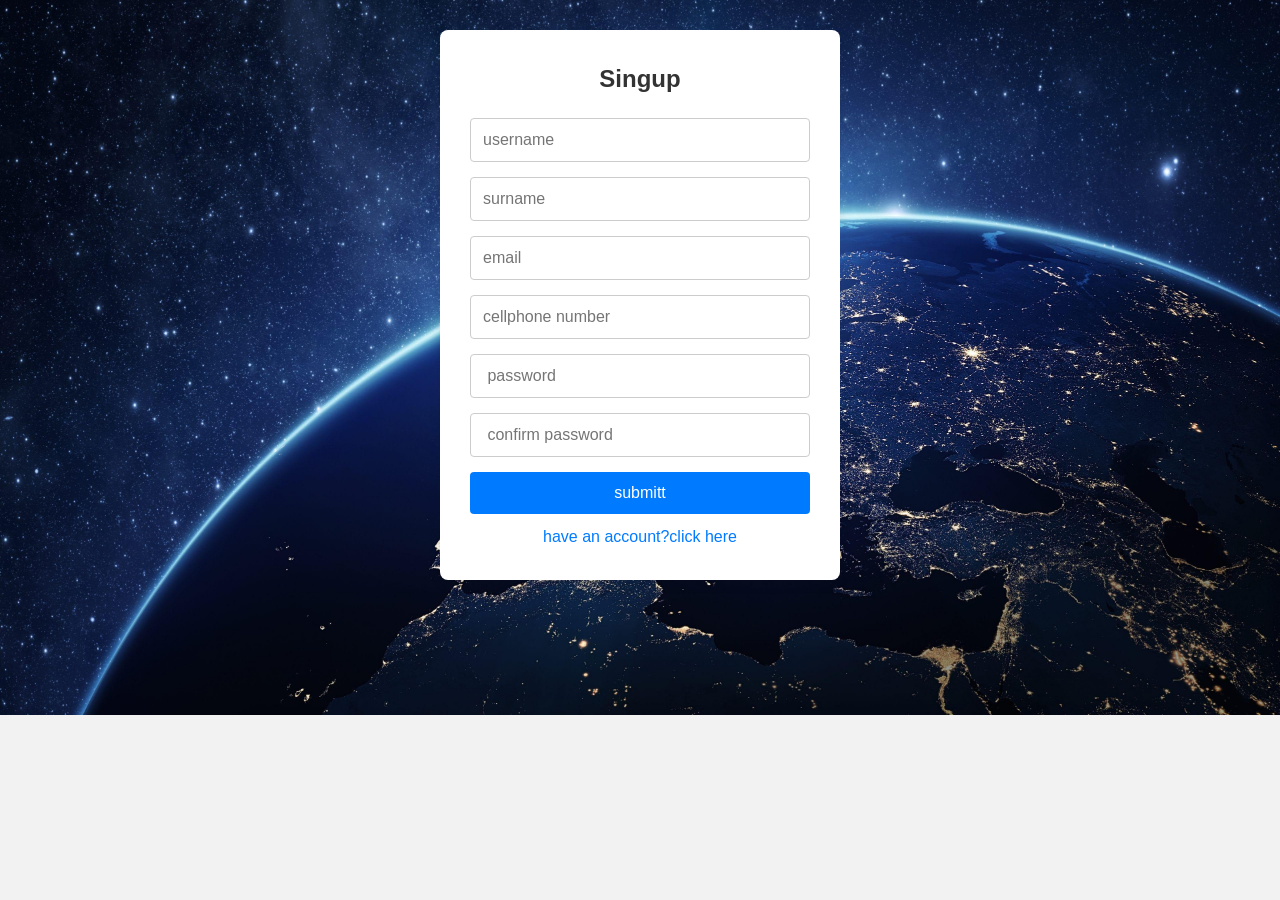
==== signup.html @ 3faafda0 "first commit" ====
<!DOCTYPE html>
<html lang="en">
<head>
    <meta charset="UTF-8">
    <meta name="viewport" content="width=device-width, initial-scale=1.0">
    <link rel="stylesheet" href="signup.css">
    <title>Singup</title>
</head>
<body>
    <div class="container">
        <div class="Singup">
            <h3>
                Singup
            </h3>
        </div>

        <div class="inp">
            <input type="text" placeholder="username" required>
            <input type="text" placeholder="surname" required>
            <input type="email" placeholder="email" required>
            <input type="text" placeholder="cellphone number" required>
            <input type="password" placeholder=" password" required>
            <input type="password" placeholder=" confirm password" required>
            <button onclick='submitForm()'>submitt</button>
        </div>

        <div class="login">
            <button onclick="window.location.href='login.html'">have an account?click here</button>
        </div>
    </div>
    <script src="signup.js"></script>
</body>
</html>
---- signup.css ----
/* Global Reset */
* {
    box-sizing: border-box;
    margin: 0;
    padding: 0;
}

/* Page Background and Font */
body {
    background-color: #f2f2f2;
    font-family: Arial, sans-serif;
    line-height: 1.6;
    background-image: url('19609.jpg');
    background-position: center;
    background-size: cover;
    background-repeat: no-repeat;
}

/* Container Styling */
.container {
    max-width: 400px;
    margin: 50px auto;
    margin-top: 30px;
    background-color: #ffffff;
    border-radius: 8px;
    padding: 30px;
    box-shadow: 0 4px 12px rgba(0, 0, 0, 0.1);
}

/* Header Styling */
.Singup h3 {
    text-align: center;
    margin-bottom: 20px;
    font-size: 24px;
    color: #333;
}

/* Input Field Styling */
.inp {
    display: flex;
    flex-direction: column;
}

.inp input {
    padding: 12px;
    margin-bottom: 15px;
    border: 1px solid #ccc;
    border-radius: 4px;
    font-size: 16px;
    transition: border-color 0.3s ease;
}

.inp input:focus {
    outline: none;
    border-color: #007BFF;
}

/* Submit Button Styling */
.inp button {
    padding: 12px;
    font-size: 16px;
    background-color: #007BFF;
    color: white;
    border: none;
    border-radius: 4px;
    cursor: pointer;
    transition: background-color 0.3s ease;
}

.inp button:hover {
    background-color: #0056b3;
}

/* Login Button Styling */
.login {
    text-align: center;
    margin-top: 10px;
}

.login button {
    background: none;
    border: none;
    color: #007BFF;
    font-size: 16px;
    cursor: pointer;
    transition: color 0.3s ease;
}

.login button:hover {
    text-decoration: underline;
    color: #0056b3;
}
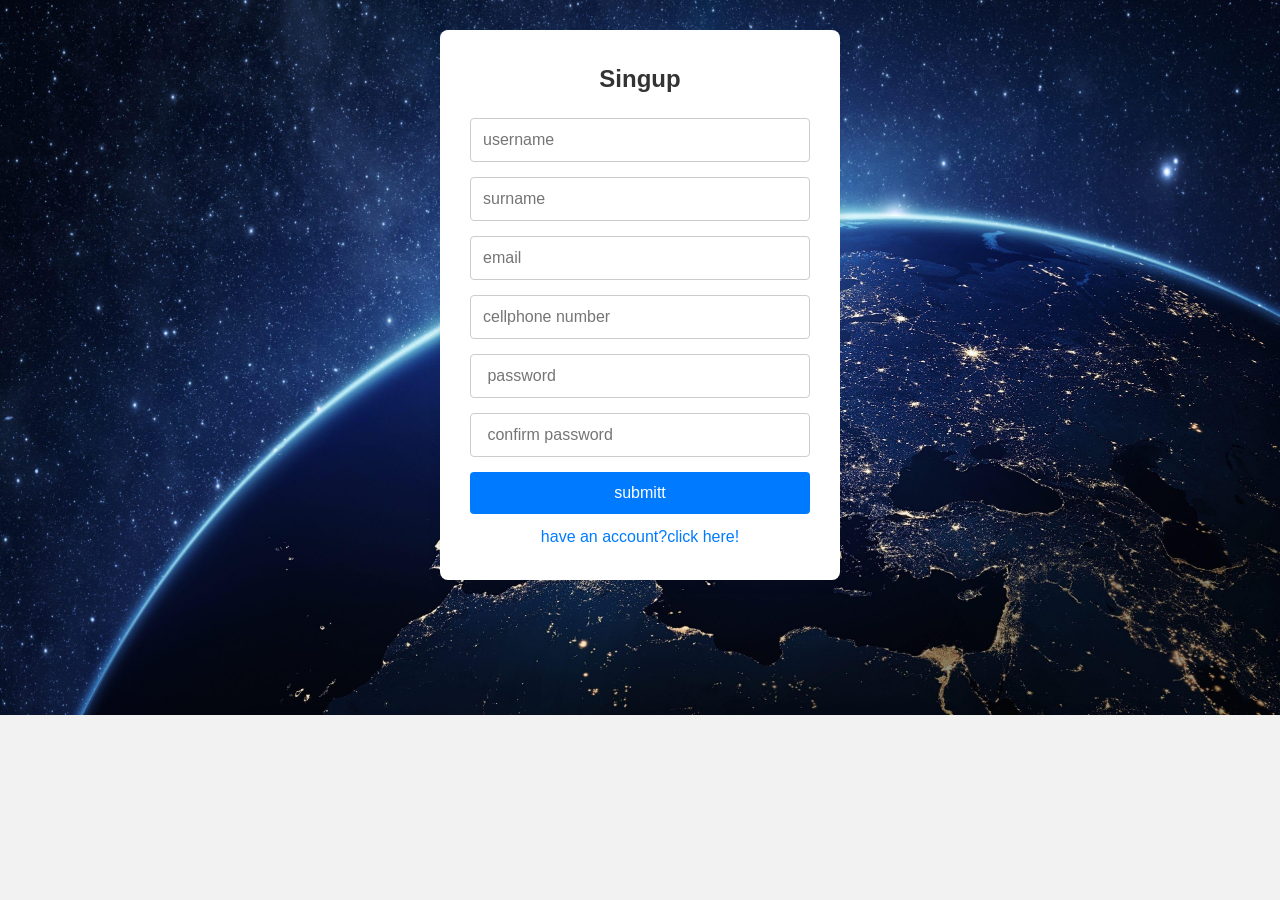
==== commit 9c3439cd: "naming the pages change the buttons reference" ====
--- a/signup.html
+++ b/signup.html
@@ -25,7 +25,7 @@
         </div>
 
         <div class="login">
-            <button onclick="window.location.href='login.html'">have an account?click here</button>
+            <button onclick="window.location.href='index.html'">have an account?click here!</button>
         </div>
     </div>
     <script src="signup.js"></script>
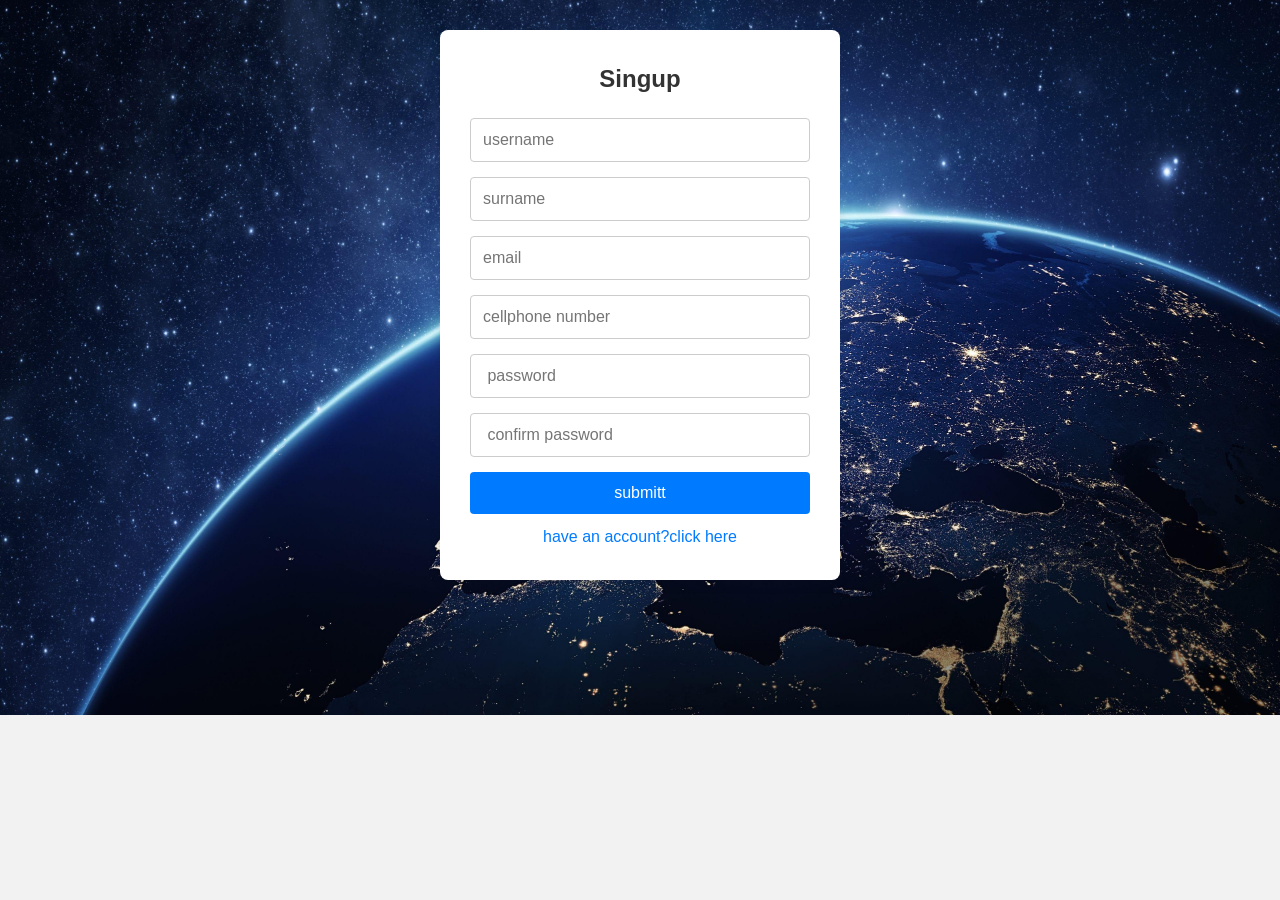
==== commit 327451fe: "remoing an incorrect spelling" ====
--- a/signup.html
+++ b/signup.html
@@ -25,7 +25,7 @@
         </div>
 
         <div class="login">
-            <button onclick="window.location.href='index.html'">have an account?click here!</button>
+            <button onclick="window.location.href='index.html'">have an account?click here</button>
         </div>
     </div>
     <script src="signup.js"></script>
